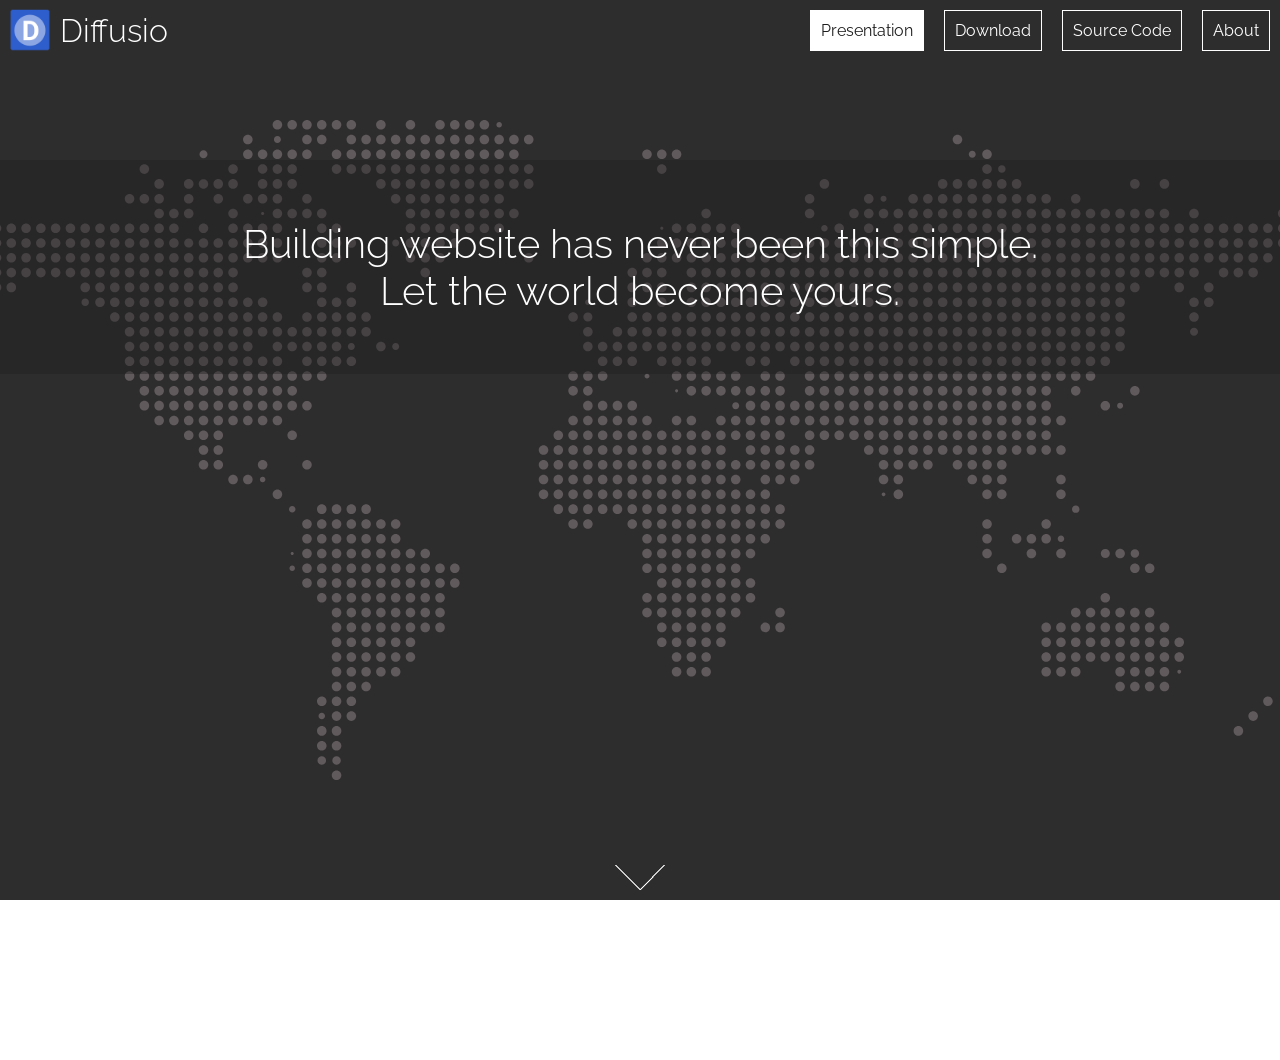
==== index.html @ 6d2090a7 "Background" ====
<DOCTYPE html>
<html>
	<head>
		<title>Diffusio</title>
		<link href='https://fonts.googleapis.com/css?family=Raleway:400,100,200,300,500' rel='stylesheet' type='text/css'>
		<link rel='stylesheet' href='style/style.css'>
		<script src="js/jquery.js"></script>
		<script src="js/side.js"></script>
		<meta name="viewport" content="width=device-width,minimum-scale=1.0,maximum-scale=1.0">
		<meta charset="utf-8">
		<meta name="theme-color" content="rgb(30,30,30)">
		<link rel="shortcut icon" href="images/favicon.ico" type="image/x-icon">
		<link rel="icon" href="images/favicon.ico" type="image/x-icon">
	</head>
	<body>	  
	  <header>
		<ul id="navLarge">
			<img src="images/diffusio-logo.png" id="title_logo">
			<li id="title">Diffusio</li>
			<ul id="rightNav">
				<a onclick="setVisibleNotVisibleNotVisible(1,2,3,4);"><li class="floatLeft button" id='tab_1'>Presentation</li></a>
				<a onclick="setVisibleNotVisibleNotVisible(2,1,4,3);"><li class="floatLeft buttonUnSelected" id='tab_2'>Download</li></a>
				<a onclick="setVisibleNotVisibleNotVisible(3,2,1,4);"><li class="floatLeft buttonUnSelected" id='tab_3'>Source Code</li></a>
				<a onclick="setVisibleNotVisibleNotVisible(4,3,2,1);"><li class="floatLeft buttonUnSelected" id='tab_4'>About</li></a>
			</ul>
		</ul>
		<ul id="navTiny">
			<li id="sideOpen" class="floatLeft"><a href="#" class="menu-icon border-icon">menu icon</a></li>
			<li id="title_tiny" class="floatLeft">Diffusio</li>
		</ul>
	 </header>
		<ul class='sideBar'>
			<li>
				<ul class=''>
					 <li class="sideHeader"><div class='icon-left-open size2em' id='sideClose' style='color: #000;'><div class="arrow-left"></div><span href="leftPadding50">Navigation</span></div></li>
					 <a href=# onclick="setVisibleNotVisibleNotVisible(1,2,3,4)"><li class="subPage">Presentation</li></a>
					 <a href=# onclick="setVisibleNotVisibleNotVisible(2,3,4,1)"><li class="subPage">Download</li></a>
					 <a href=# onclick="setVisibleNotVisibleNotVisible(3,4,1,2)"><li class="subPage">Source code</li></a>
					 <a href=# onclick="setVisibleNotVisibleNotVisible(4,3,2,1)"><li class="subPage">About</li></a>
				</ul>
			</li>
		</ul>
	<section id="section_1">
		<div id="content_1" class="content">
			<p>Building website has never been this simple.<br>Let the world become yours.</p>
		</div>
		<div id="content_2" class="content notVisible">
			<p>Download link will be available soon…</p>
		</div>
		<div id="content_3" class="content notVisible">
			<p>Code hosted on GitHub</p><a href='https://github.com/diffusio'><img src='images/github.png' width='100'></a>
		</div>
		<div id="content_4" class="content notVisible">
			<p>Authors : </p><p class='name'>Pierre JACQUIER</p><p class='name'>Grégoire DUVAUCHELLE</p>
		</div>
		<div id="please_scroll">
			<img src="images/scroll.png">
		</div>
	</section>
		<script type="text/javascript">
		function setUnselected(tabid)
		{
			document.getElementById(tabid).style.backgroundColor = 'rgb(30,30,30)';
			document.getElementById(tabid).style.color = 'white';
		}
		function setSelected(tabid)
		{
			document.getElementById(tabid).style.backgroundColor = 'white';
			document.getElementById(tabid).style.color = 'rgb(30,30,30)';
		}
		function setVisibleNotVisibleNotVisible(visible, not_visible1, not_visible2, not_visible3)
		{
			document.getElementById('content_' + visible).className = "content";
			document.getElementById('content_' + not_visible1).className = "content notVisible";
			document.getElementById('content_' + not_visible2).className = "content notVisible";
			document.getElementById('content_' + not_visible3).className = "content notVisible";
			document.getElementById('tab_' + visible).className = "floatLeft button";
			document.getElementById('tab_' + not_visible1).className = "floatLeft buttonUnSelected";
			document.getElementById('tab_' + not_visible2).className = "floatLeft buttonUnSelected";
			document.getElementById('tab_' + not_visible3).className = "floatLeft buttonUnSelected";



		
		}
		</script>
	</body>
</html>
---- style/style.css ----
html
{
    height: 100%;
}

body
{
	margin:0;
  height: 100%;
	padding:0;
	/*background:rgb(30,30,30);	*/
  background: url(../images/dotted-world.svg) no-repeat center; 
  -webkit-background-size: cover; /* pour anciens Chrome et Safari */
  background-size: cover; /* version standardisée */
	-webkit-box-sizing: border-box; /* Safari/Chrome, other WebKit */
  	-moz-box-sizing: border-box;    /* Firefox, other Gecko */
 	box-sizing: border-box; 
 	color:white;   
  font-family: 'Raleway', sans-serif;
}

.wth70pe
{
    width:70%;
}

#title
{
    font-size:2em;
    list-style-type: none;
    font-weight: 300; 
    padding-top: 12px;
    padding-left: 40px;
    position: absolute;
    left: 20;
    top:0;
}

#title_logo
{
  position: absolute;
  font-size:2em;
   font-weight: 300; 
  top: 5;
  left: 5;
  width: 50px;
}

#title_tiny
{
  font-size:2em;
   font-weight: 300; 
}

.thin
{
	font-weight:300;
}

.colorWhite
{
	color: #fff;
}
.italic
{
	font-style: italic;
}
.floatLeft
{
	float:left;
}

.wth100p
{
	width:100px;
}


.hgt100p
{
	height:100px;
}


.clear
{
	clear:both;
}


.wth800
{
    margin-right: 800px;
}

.topPadding20
{
    padding-top:20px;
}

.topPadding10
{
    padding-top:10px;
}

header
{
}
.buttonUnSelected
{
    padding: 10;
    margin:10;
    cursor: pointer;
    border: 1px solid white;
    transition: all 0.5s;
}


.button
{
    padding: 10;
    margin:10;
    cursor: pointer;
    color:rgb(30,30,30);
    border: 1px solid white;
    background: white;
    transition: all 0.5s;
}

.button:hover
{
    background: white;
    color: rgb(30,30,30);
}

.sideBar
{
	position:fixed;
	top:-20px;
	left:0;
	height:102vh;
	width:300px;
	background:white;
  list-style-type: none;
	padding: 20px;
	z-index: 1000;
	box-shadow: 0px 10px 5px #888888;
}

.sideBar ul
{
  list-style-type: none;
}


.sideHeader
{
  font-size: 2em;
	cursor:pointer;
	margin-bottom: 30px;
	transition: all 0.2s;
}

 #navTiny
  {
    display: none;
    position: absolute;
    top: 0;
    left: -10px;
    float:left;
    list-style-type:none;
  }

.subPage
{
  padding-bottom: 20px;
  font-size: 1.15em;
  color: rgb(30,30,30);
}

a 
{
  text-decoration: none;
}
  #navLarge
  {
    display: block;
  }

#sideOpen
{
    font-size: 2em;
    padding-top: 10px;
    margin-right:10px;
}


	
.content
{
    margin-top:160px;
    background: rgba(30,30,30,0.4);
    font-weight: 300;
    font-size:2.5em;
    padding: 20;
    text-align: center;
}

#rightNav
{
  position: absolute;
  top:0;
  right: 0;

}

.menu-icon {
    position:relative;
    display:inline-block;
    width:30px;
    text-indent:-999px;
}
 
.border-icon {
    height:13px;
    border-top:3px solid #fff;
    border-bottom:3px solid #fff;
}
 
.border-icon:before {
    content:"";
    position:absolute; 
    top:5px;
    left:0;
    width:100%;
    border-top:3px solid #fff;
}

@media screen and (max-width:600px)
{
  #navTiny
  {
    display: block;
  }
  #navLarge
  {
    display: none;
  }
.content
{
    margin-top:110px;
    font-weight: 300;
    font-size:2.5em;
    padding: 20;
    text-align: center;
}
 }

.arrow-left {
  width: 0; 
  height: 0; 
  margin-left: -30px;
  margin-right: 20px;
  border-top: 10px solid transparent;
  border-bottom: 10px solid transparent; 
  
  border-right:10px solid black; 
  display: inline-block;
}

.name
{
  font-size: 0.7em;
}

.notVisible
{
  display: none;
}

#please_scroll
{
  position: absolute;
  bottom: 10;
  width: 100%;
  text-align: center;
}

#please_scroll img
{
  width: 50px;
}
header
{
  position: fixed;
  top: 0;
  width: 100%;
  z-index: 500;
}

ul
{
  list-style-type: none;
}

section
{


}

#section_1
{}
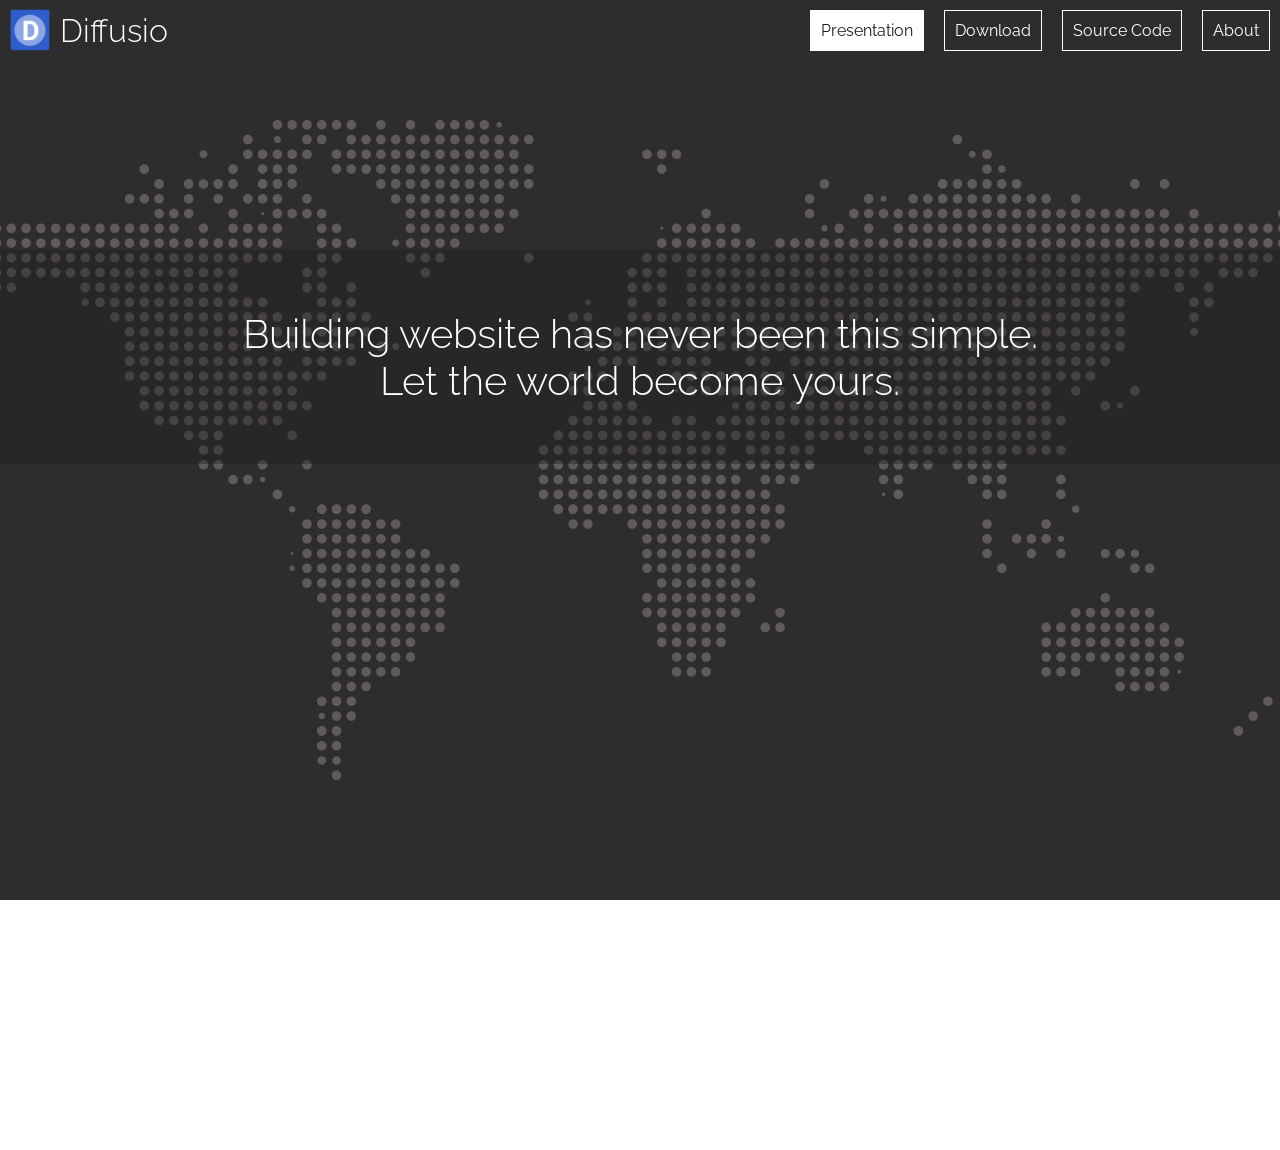
==== commit 00df011a: "Fix" ====
--- a/index.html
+++ b/index.html
@@ -1,3 +1,30 @@
+<!--
+ * Diffusio - Build presentation websites easily
+ * https://github.com/diffusio
+ * http://diffusio.co
+ * 
+ * Copyright (C) 2015 
+ * 
+ * Pierre JACQUIER  
+ * http://pierre-jacquier.com
+ * 
+ * Grégoire DUVAUCHELLE
+ * https://github.com/kalterkrieg
+ *
+ * This program is free software: you can redistribute it and/or modify
+ * it under the terms of the GNU Lesser General Public License as
+ * published by the Free Software Foundation, either version 2.1 of the
+ * License, or (at your option) any later version.
+ *
+ * This program is distributed in the hope that it will be useful,
+ * but WITHOUT ANY WARRANTY; without even the implied warranty of
+ * MERCHANTABILITY or FITNESS FOR A PARTICULAR PURPOSE. See the
+ * GNU Lesser General Public License for more details.
+ *
+ * You should have received a copy of the GNU Lesser General Public 
+ * License along with this program. If not, see <http://www.gnu.org/licenses/>.
+ -->
+
 <DOCTYPE html>
 <html>
 	<head>
@@ -8,7 +35,6 @@
 		<script src="js/side.js"></script>
 		<meta name="viewport" content="width=device-width,minimum-scale=1.0,maximum-scale=1.0">
 		<meta charset="utf-8">
-		<meta name="theme-color" content="rgb(30,30,30)">
 		<link rel="shortcut icon" href="images/favicon.ico" type="image/x-icon">
 		<link rel="icon" href="images/favicon.ico" type="image/x-icon">
 	</head>
@@ -33,10 +59,10 @@
 			<li>
 				<ul class=''>
 					 <li class="sideHeader"><div class='icon-left-open size2em' id='sideClose' style='color: #000;'><div class="arrow-left"></div><span href="leftPadding50">Navigation</span></div></li>
-					 <a href=# onclick="setVisibleNotVisibleNotVisible(1,2,3,4)"><li class="subPage">Presentation</li></a>
-					 <a href=# onclick="setVisibleNotVisibleNotVisible(2,3,4,1)"><li class="subPage">Download</li></a>
-					 <a href=# onclick="setVisibleNotVisibleNotVisible(3,4,1,2)"><li class="subPage">Source code</li></a>
-					 <a href=# onclick="setVisibleNotVisibleNotVisible(4,3,2,1)"><li class="subPage">About</li></a>
+					 <a   onclick="setVisibleNotVisibleNotVisible(1,2,3,4)"><li class="subPage">Presentation</li></a>
+					 <a   onclick="setVisibleNotVisibleNotVisible(2,3,4,1)"><li class="subPage">Download</li></a>
+					 <a   onclick="setVisibleNotVisibleNotVisible(3,4,1,2)"><li class="subPage">Source code</li></a>
+					 <a   onclick="setVisibleNotVisibleNotVisible(4,3,2,1)"><li class="subPage">About</li></a>
 				</ul>
 			</li>
 		</ul>
@@ -45,13 +71,13 @@
 			<p>Building website has never been this simple.<br>Let the world become yours.</p>
 		</div>
 		<div id="content_2" class="content notVisible">
-			<p>Download link will be available soon…</p>
+			<p><a href="https://mega.nz/#!cB4VgbZJ!NHXe8UJy-BwuHs5l-SEHF6lEkqQWxyU3FpY3TXJJErk">Download</a></p>
 		</div>
 		<div id="content_3" class="content notVisible">
 			<p>Code hosted on GitHub</p><a href='https://github.com/diffusio'><img src='images/github.png' width='100'></a>
 		</div>
 		<div id="content_4" class="content notVisible">
-			<p>Authors : </p><p class='name'>Pierre JACQUIER</p><p class='name'>Grégoire DUVAUCHELLE</p>
+			<p>Authors : </p><p class='name'><a href="http://pierre-jacquier.com">Pierre JACQUIER</a></p><p class='name'>Grégoire DUVAUCHELLE</p>
 		</div>
 		<div id="please_scroll">
 			<img src="images/scroll.png">
--- a/style/style.css
+++ b/style/style.css
@@ -1,3 +1,30 @@
+/*
+ * Diffusio - Build presentation websites easily
+ * https://github.com/diffusio
+ * http://diffusio.co
+ * 
+ * Copyright (C) 2015 
+ * 
+ * Pierre JACQUIER  
+ * http://pierre-jacquier.com
+ * 
+ * Grégoire DUVAUCHELLE
+ * https://github.com/kalterkrieg
+ *
+ * This program is free software: you can redistribute it and/or modify
+ * it under the terms of the GNU Lesser General Public License as
+ * published by the Free Software Foundation, either version 2.1 of the
+ * License, or (at your option) any later version.
+ *
+ * This program is distributed in the hope that it will be useful,
+ * but WITHOUT ANY WARRANTY; without even the implied warranty of
+ * MERCHANTABILITY or FITNESS FOR A PARTICULAR PURPOSE. See the
+ * GNU Lesser General Public License for more details.
+ *
+ * You should have received a copy of the GNU Lesser General Public 
+ * License along with this program. If not, see <http://www.gnu.org/licenses/>.
+*/
+
 html
 {
     height: 100%;
@@ -7,6 +34,7 @@
 {
 	margin:0;
   height: 100%;
+    overflow: hidden;
 	padding:0;
 	/*background:rgb(30,30,30);	*/
   background: url(../images/dotted-world.svg) no-repeat center; 
@@ -180,7 +208,7 @@
 
 a 
 {
-  text-decoration: none;
+    color: white;
 }
   #navLarge
   {
@@ -198,7 +226,7 @@
 	
 .content
 {
-    margin-top:160px;
+    margin-top:250px;
     background: rgba(30,30,30,0.4);
     font-weight: 300;
     font-size:2.5em;
@@ -283,6 +311,7 @@
   position: absolute;
   bottom: 10;
   width: 100%;
+  display: none;
   text-align: center;
 }
 
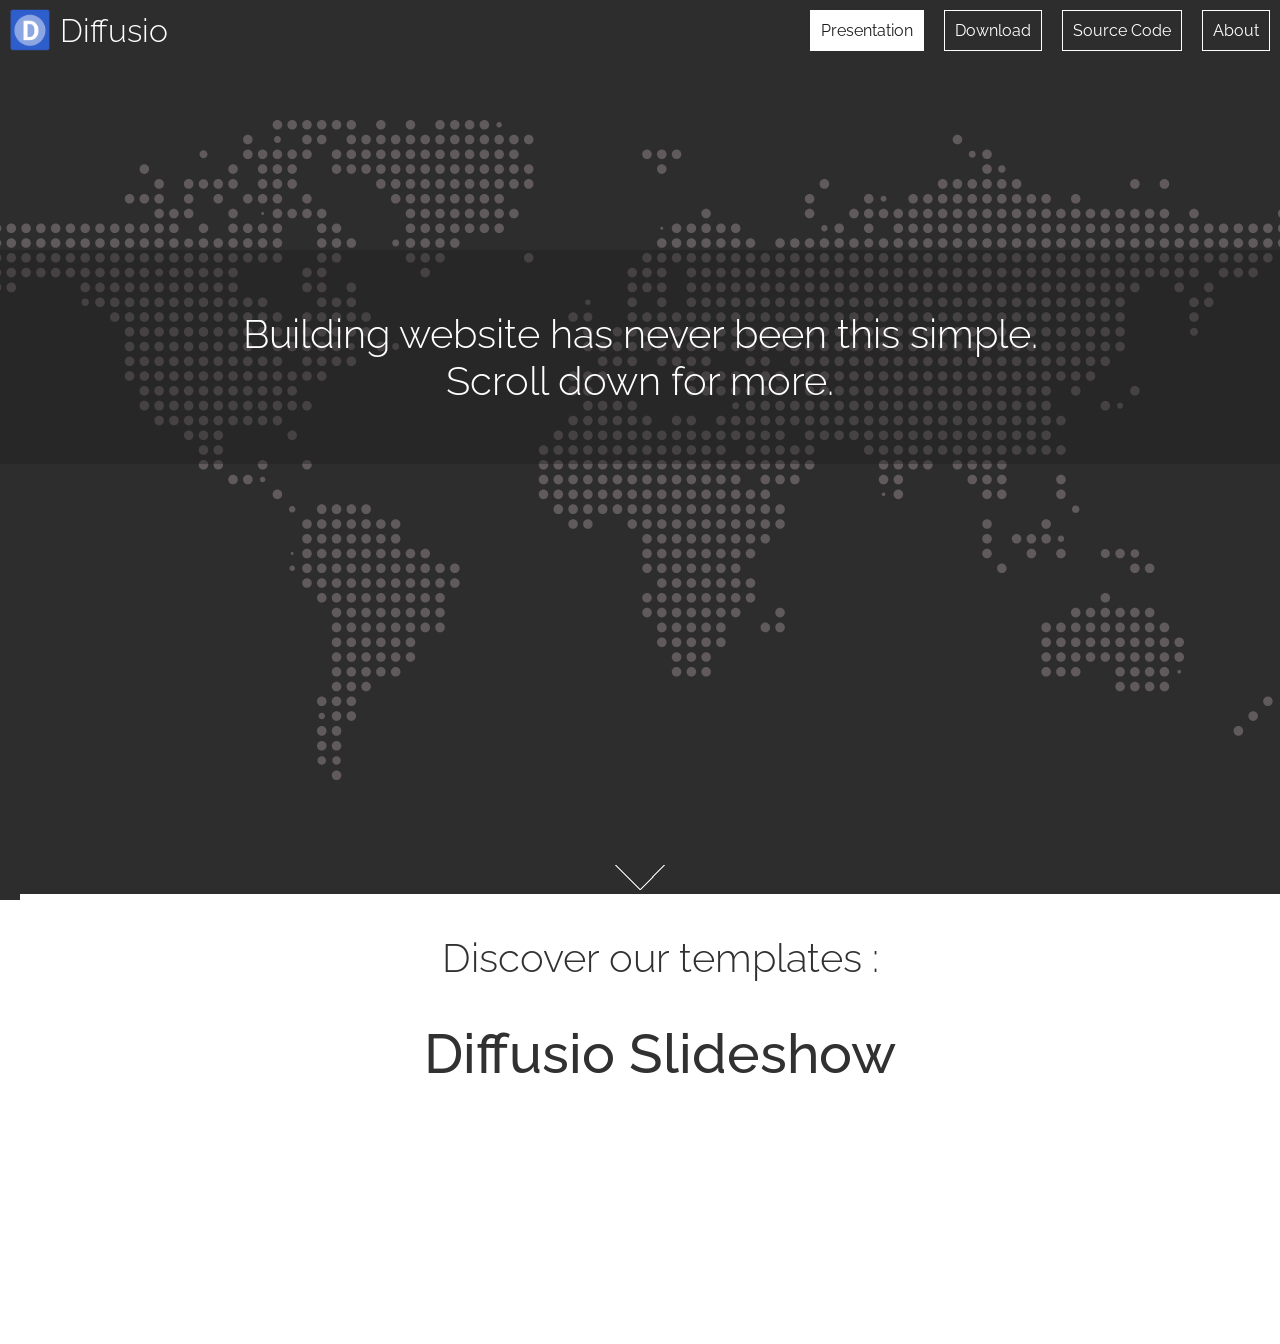
==== commit a693252d: "Add slideshow link" ====
--- a/index.html
+++ b/index.html
@@ -68,8 +68,13 @@
 		</ul>
 	<section id="section_1">
 		<div id="content_1" class="content">
-			<p>Building website has never been this simple.<br>Let the world become yours.</p>
+			<p>Building website has never been this simple.<br>Scroll down for more.</p>
+            <div id="content_1_1">
+			<p>Discover our templates : </p>
+            <p><a href="templates/">Diffusio Slideshow</a></p>
 		</div>
+		</div>
+        
 		<div id="content_2" class="content notVisible">
 			<p><a href="https://mega.nz/#!cB4VgbZJ!NHXe8UJy-BwuHs5l-SEHF6lEkqQWxyU3FpY3TXJJErk">Download</a></p>
 		</div>
--- a/style/style.css
+++ b/style/style.css
@@ -33,8 +33,8 @@
 body
 {
 	margin:0;
+    overflow-x:hidden;
   height: 100%;
-    overflow: hidden;
 	padding:0;
 	/*background:rgb(30,30,30);	*/
   background: url(../images/dotted-world.svg) no-repeat center; 
@@ -311,7 +311,6 @@
   position: absolute;
   bottom: 10;
   width: 100%;
-  display: none;
   text-align: center;
 }
 
@@ -339,4 +338,22 @@
 }
 
 #section_1
-{}+{}
+
+#content_1_1
+{
+    background: white;
+    width: 100%;
+    height: 50vh;
+    color: #313131;
+    position: absolute;
+    margin-top: 50vh;
+}
+
+#content_1_1 a 
+{
+    color: #313131;
+    text-decoration: none;
+    font-weight: 500;
+    font-size: 55;
+}
